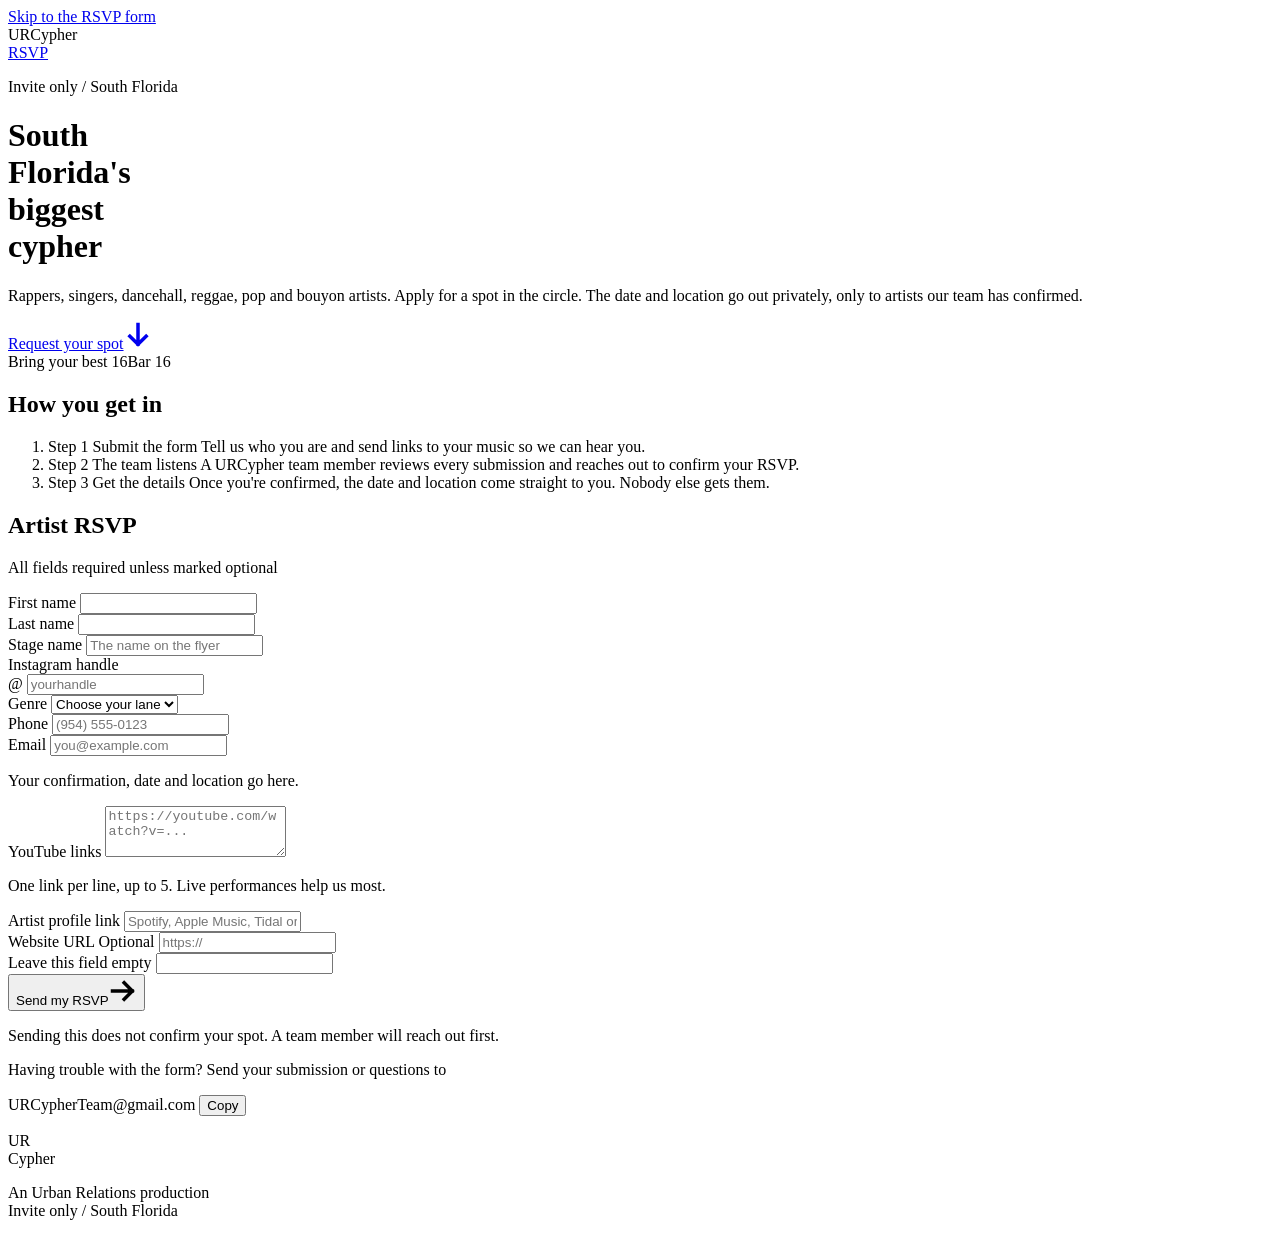
==== public/index.html @ 1a7c1e09 "Change Broward to South Florida in headline, tagline and share image Co-Authored-By: Claude Opus 5.5" ====
<!doctype html>
<html lang="en">
<head>
<meta charset="utf-8">
<meta name="viewport" content="width=device-width, initial-scale=1, viewport-fit=cover">
<title>URCypher | South Florida's Biggest Cypher</title>
<meta name="description" content="South Florida's biggest cypher, an Urban Relations production. Rappers, singers, dancehall, reggae, pop and bouyon artists: apply for a spot in the circle. Invite only.">
<link rel="canonical" href="https://urcypher.com/">
<meta name="theme-color" content="#2B4BF2">
<meta property="og:type" content="website">
<meta property="og:site_name" content="URCypher">
<meta property="og:title" content="URCypher | South Florida's Biggest Cypher">
<meta property="og:description" content="Invite only. Apply for a spot in the circle. Date and location go to confirmed artists only.">
<meta property="og:url" content="https://urcypher.com/">
<meta property="og:image" content="https://urcypher.com/og-image.png">
<meta property="og:image:width" content="1200">
<meta property="og:image:height" content="630">
<meta name="twitter:card" content="summary_large_image">
<link rel="icon" href="/favicon-32.png" type="image/png">
<link rel="apple-touch-icon" href="/apple-touch-icon.png">
<link rel="preload" href="/assets/fonts/archivo.woff2" as="font" type="font/woff2" crossorigin>
<link rel="stylesheet" href="/assets/styles.css">
<script src="/assets/app.js" defer></script>
</head>
<body>

<a class="skip" href="#rsvp">Skip to the RSVP form</a>

<header class="hero">
  <div class="wrap bar">
    <div class="bar__brand">
      <span class="mark mark--sm">UR<span class="dot dot--ink" aria-hidden="true"></span>Cypher</span>
    </div>
    <a class="btn btn--ink btn--sm" href="#rsvp">RSVP</a>
  </div>

  <div class="wrap hero__body">
    <p class="mono">Invite only / South Florida</p>
    <h1 class="hero__title">South<br>Florida's<br>biggest<br>cypher<span class="dot dot--ink" aria-hidden="true"></span></h1>
    <div class="hero__row">
      <p class="hero__lede">Rappers, singers, dancehall, reggae, pop and bouyon artists. Apply for a spot in the circle. The date and location go out privately, only to artists our team has confirmed.</p>
      <a class="cta" href="#rsvp"><span class="cta__label">Request your spot</span><span class="cta__arrow" aria-hidden="true"><svg viewBox="0 0 24 24" width="28" height="28" fill="none" stroke="currentColor" stroke-width="3" stroke-linecap="square"><path d="M12 3v17M5 13l7 7 7-7"/></svg></span></a>
    </div>
    <div class="meter" aria-hidden="true">
      <div class="meter__bars">
        <i></i><i></i><i></i><i></i><i></i><i></i><i></i><i></i>
        <i></i><i></i><i></i><i></i><i></i><i></i><i></i><i></i>
      </div>
      <div class="meter__legend mono"><span>Bring your best 16</span><span>Bar 16</span></div>
    </div>
  </div>
</header>

<main>
  <section class="wrap steps" aria-labelledby="steps-h">
    <h2 id="steps-h" class="h2">How you get in</h2>
    <ol class="steps__list">
      <li>
        <span class="mono steps__num">Step 1</span>
        <span class="steps__title">Submit the form</span>
        <span class="steps__text">Tell us who you are and send links to your music so we can hear you.</span>
      </li>
      <li>
        <span class="mono steps__num">Step 2</span>
        <span class="steps__title">The team listens</span>
        <span class="steps__text">A URCypher team member reviews every submission and reaches out to confirm your RSVP.</span>
      </li>
      <li>
        <span class="mono steps__num">Step 3</span>
        <span class="steps__title">Get the details</span>
        <span class="steps__text">Once you're confirmed, the date and location come straight to you. Nobody else gets them.</span>
      </li>
    </ol>
  </section>

  <section id="rsvp" class="wrap rsvp" aria-labelledby="rsvp-h">
    <div class="rsvp__head">
      <h2 id="rsvp-h" class="h2">Artist RSVP</h2>
      <p class="mono">All fields required unless marked optional</p>
    </div>

    <form id="rsvp-form" class="form" novalidate>
      <div class="form__summary" id="form-summary" role="alert" hidden></div>

      <div class="row">
        <div class="field">
          <label for="f-first">First name</label>
          <input id="f-first" name="firstName" type="text" autocomplete="given-name" maxlength="60" required aria-describedby="e-first">
          <p class="err" id="e-first" hidden></p>
        </div>
        <div class="field">
          <label for="f-last">Last name</label>
          <input id="f-last" name="lastName" type="text" autocomplete="family-name" maxlength="60" required aria-describedby="e-last">
          <p class="err" id="e-last" hidden></p>
        </div>
      </div>

      <div class="row">
        <div class="field">
          <label for="f-stage">Stage name</label>
          <input id="f-stage" name="stageName" type="text" autocomplete="off" maxlength="80" required placeholder="The name on the flyer" aria-describedby="e-stage">
          <p class="err" id="e-stage" hidden></p>
        </div>
        <div class="field">
          <label for="f-ig">Instagram handle</label>
          <div class="prefix">
            <span aria-hidden="true">@</span>
            <input id="f-ig" name="instagram" type="text" autocomplete="off" autocapitalize="none" spellcheck="false" maxlength="31" required placeholder="yourhandle" aria-describedby="e-ig">
          </div>
          <p class="err" id="e-ig" hidden></p>
        </div>
      </div>

      <div class="row">
        <div class="field">
          <label for="f-genre">Genre</label>
          <select id="f-genre" name="genre" required aria-describedby="e-genre">
            <option value="">Choose your lane</option>
            <option>Hip-hop / Rap</option>
            <option>R&amp;B / Singer</option>
            <option>Dancehall</option>
            <option>Reggae</option>
            <option>Pop</option>
            <option>Bouyon</option>
            <option>Other</option>
          </select>
          <p class="err" id="e-genre" hidden></p>
        </div>
        <div class="field">
          <label for="f-phone">Phone</label>
          <input id="f-phone" name="phone" type="tel" autocomplete="tel" inputmode="tel" maxlength="25" required placeholder="(954) 555-0123" aria-describedby="e-phone">
          <p class="err" id="e-phone" hidden></p>
        </div>
      </div>

      <div class="field">
        <label for="f-email">Email</label>
        <input id="f-email" name="email" type="email" autocomplete="email" inputmode="email" maxlength="254" required placeholder="you@example.com" aria-describedby="h-email e-email">
        <p class="hint" id="h-email">Your confirmation, date and location go here.</p>
        <p class="err" id="e-email" hidden></p>
      </div>

      <div class="field">
        <label for="f-yt">YouTube links</label>
        <textarea id="f-yt" name="youtube" rows="3" maxlength="1500" required spellcheck="false" placeholder="https://youtube.com/watch?v=..." aria-describedby="h-yt e-yt"></textarea>
        <p class="hint" id="h-yt">One link per line, up to 5. Live performances help us most.</p>
        <p class="err" id="e-yt" hidden></p>
      </div>

      <div class="field">
        <label for="f-profile">Artist profile link</label>
        <input id="f-profile" name="profile" type="url" inputmode="url" autocomplete="off" maxlength="300" required placeholder="Spotify, Apple Music, Tidal or similar" aria-describedby="e-profile">
        <p class="err" id="e-profile" hidden></p>
      </div>

      <div class="field">
        <label for="f-web">Website URL <span class="opt">Optional</span></label>
        <input id="f-web" name="website" type="url" inputmode="url" autocomplete="url" maxlength="300" placeholder="https://" aria-describedby="e-web">
        <p class="err" id="e-web" hidden></p>
      </div>

      <!-- Spam trap. People never see it. Named so browsers and password managers leave it alone. -->
      <div class="trap" aria-hidden="true">
        <label for="f-trap">Leave this field empty</label>
        <input id="f-trap" name="trap_zq" type="text" tabindex="-1" autocomplete="off" data-lpignore="true" data-1p-ignore data-bwignore data-form-type="other">
      </div>

      <div class="form__foot">
        <button class="cta cta--blue" type="submit" id="f-submit"><span class="cta__label" id="f-submit-label">Send my RSVP</span><span class="cta__arrow" aria-hidden="true"><svg viewBox="0 0 24 24" width="28" height="28" fill="none" stroke="currentColor" stroke-width="3" stroke-linecap="square"><path d="M3 12h17M13 5l7 7-7 7"/></svg></span></button>
        <p class="form__note">Sending this does not confirm your spot. A team member will reach out first.</p>
      </div>
    </form>

    <div class="done" id="done" role="status" tabindex="-1" hidden>
      <p class="mono">Submission received</p>
      <p class="done__title">You're in the queue.</p>
      <p class="done__text" id="done-text">A URCypher team member will review your music and reach out to confirm. Once you're confirmed, we'll send the date and location to the email you gave us.</p>
    </div>

    <div class="help">
      <p>Having trouble with the form? Send your submission or questions to</p>
      <p class="help__email"><span id="team-email">URCypherTeam@gmail.com</span> <button type="button" class="copy" data-copy="URCypherTeam@gmail.com">Copy</button></p>
    </div>
  </section>
</main>

<footer class="foot">
  <div class="wrap foot__row">
    <span class="mark mark--foot">UR<span class="dot dot--blue" aria-hidden="true"></span><br>Cypher</span>
    <p class="mono foot__meta">An Urban Relations production<br>Invite only / South Florida</p>
  </div>
</footer>

<noscript><p class="nojs">This form needs JavaScript. You can send your submission to URCypherTeam@gmail.com instead.</p></noscript>
</body>
</html>
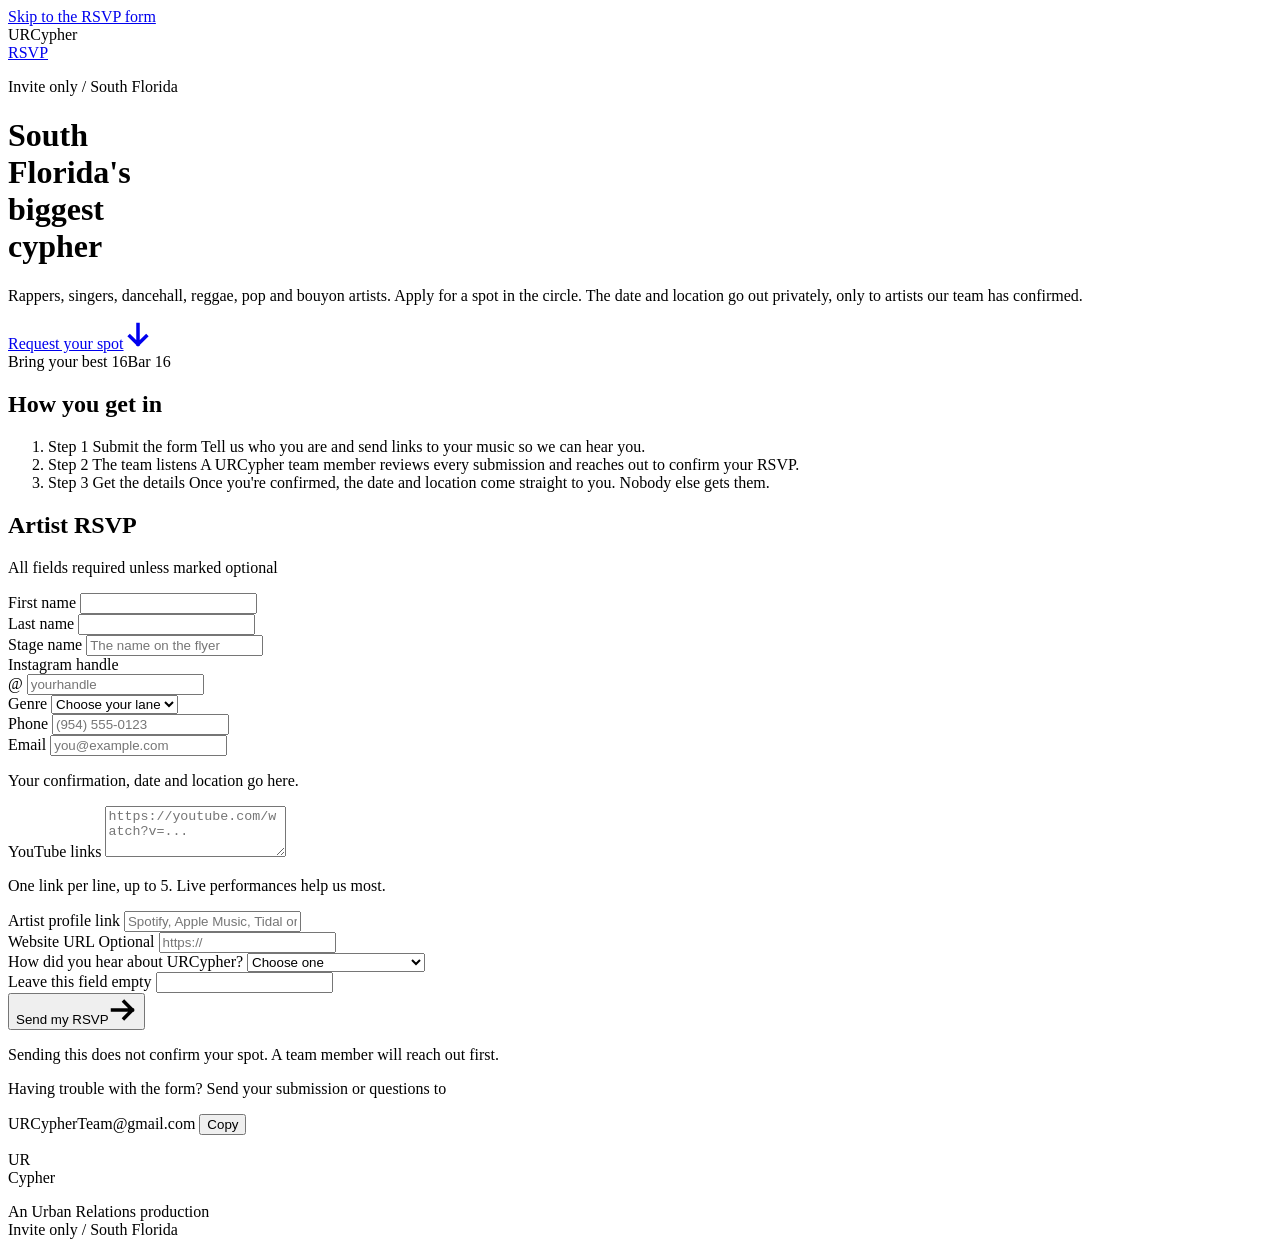
==== commit 1086f6a1: "Add 'How did you hear about URCypher?' and ad tracking to the RSVP form New required question saved " ====
--- a/public/index.html
+++ b/public/index.html
@@ -159,6 +159,22 @@
         <p class="err" id="e-web" hidden></p>
       </div>
 
+      <div class="field">
+        <label for="f-heard">How did you hear about URCypher?</label>
+        <select id="f-heard" name="heardFrom" required aria-describedby="e-heard">
+          <option value="">Choose one</option>
+          <option>Instagram or Facebook ad</option>
+          <option>Instagram post or story</option>
+          <option>TikTok</option>
+          <option>Friend or another artist</option>
+          <option>WhatsApp or text</option>
+          <option>Flyer</option>
+          <option>At an event</option>
+          <option>Other</option>
+        </select>
+        <p class="err" id="e-heard" hidden></p>
+      </div>
+
       <!-- Spam trap. People never see it. Named so browsers and password managers leave it alone. -->
       <div class="trap" aria-hidden="true">
         <label for="f-trap">Leave this field empty</label>
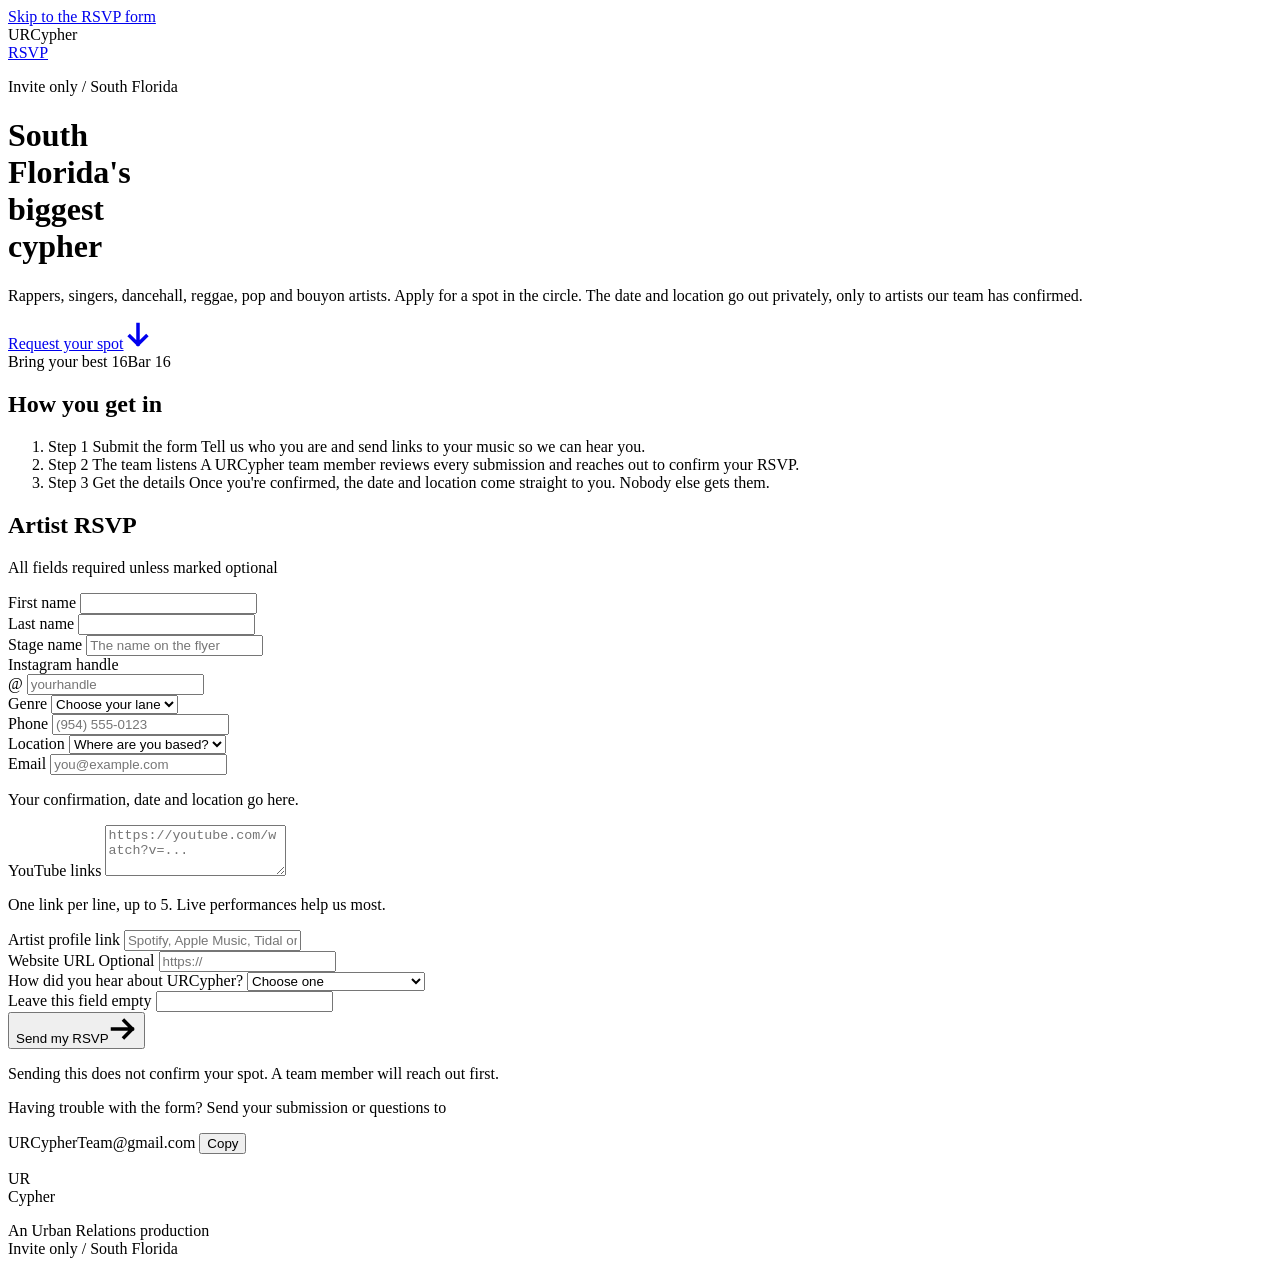
==== commit b93f0497: "Add required Location field (Broward, Miami, West Palm Beach, Other + typed location) Apps Script v3" ====
--- a/public/index.html
+++ b/public/index.html
@@ -133,6 +133,25 @@
         </div>
       </div>
 
+      <div class="row">
+        <div class="field">
+          <label for="f-loc">Location</label>
+          <select id="f-loc" name="location" required aria-describedby="e-loc">
+            <option value="">Where are you based?</option>
+            <option>Broward</option>
+            <option>Miami</option>
+            <option>West Palm Beach</option>
+            <option>Other</option>
+          </select>
+          <p class="err" id="e-loc" hidden></p>
+        </div>
+        <div class="field" id="loc-other-wrap" hidden>
+          <label for="f-loc-other">Type your location</label>
+          <input id="f-loc-other" name="locationOther" type="text" autocomplete="address-level2" maxlength="60" placeholder="City, state or country" aria-describedby="e-loc-other">
+          <p class="err" id="e-loc-other" hidden></p>
+        </div>
+      </div>
+
       <div class="field">
         <label for="f-email">Email</label>
         <input id="f-email" name="email" type="email" autocomplete="email" inputmode="email" maxlength="254" required placeholder="you@example.com" aria-describedby="h-email e-email">
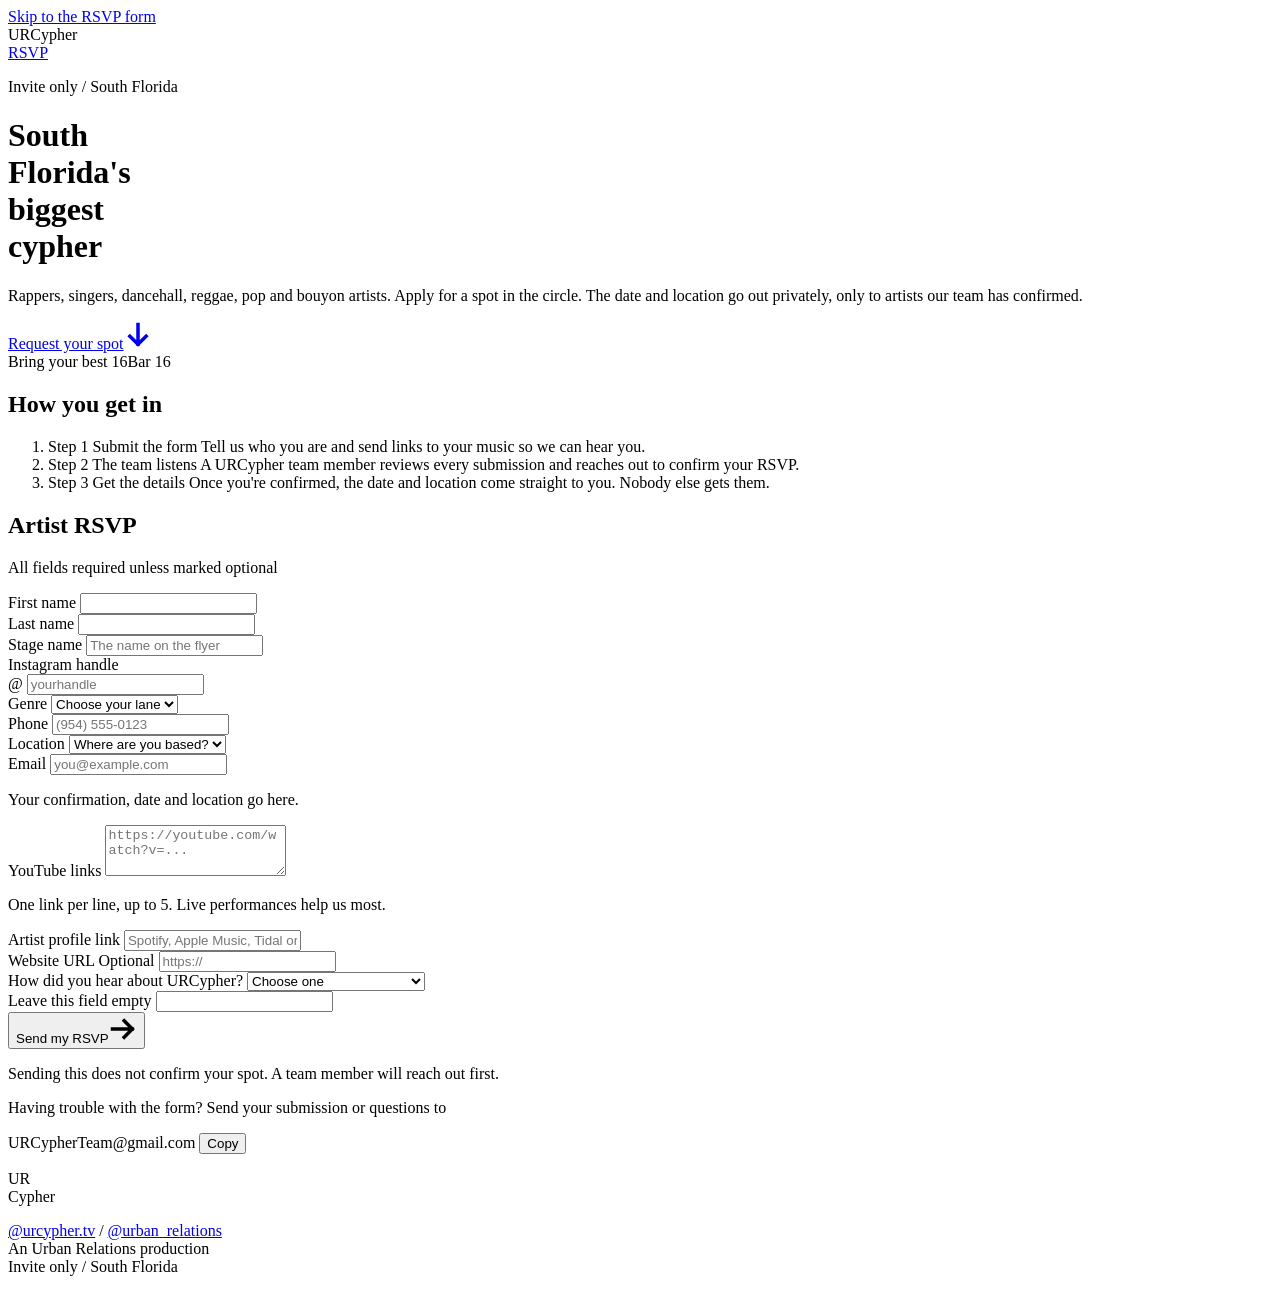
==== commit 147adeb2: "Add @urcypher.tv to the site footer, RSVP success message and artist email Co-Authored-By: Claude Op" ====
--- a/public/index.html
+++ b/public/index.html
@@ -210,6 +210,7 @@
       <p class="mono">Submission received</p>
       <p class="done__title">You're in the queue.</p>
       <p class="done__text" id="done-text">A URCypher team member will review your music and reach out to confirm. Once you're confirmed, we'll send the date and location to the email you gave us.</p>
+      <p class="done__follow">While you wait, follow <a href="https://www.instagram.com/urcypher.tv/" target="_blank" rel="noopener">@urcypher.tv</a> for cypher clips.</p>
     </div>
 
     <div class="help">
@@ -222,7 +223,7 @@
 <footer class="foot">
   <div class="wrap foot__row">
     <span class="mark mark--foot">UR<span class="dot dot--blue" aria-hidden="true"></span><br>Cypher</span>
-    <p class="mono foot__meta">An Urban Relations production<br>Invite only / South Florida</p>
+    <p class="mono foot__meta"><a href="https://www.instagram.com/urcypher.tv/" target="_blank" rel="noopener">@urcypher.tv</a> / <a href="https://www.instagram.com/urban_relations/" target="_blank" rel="noopener">@urban_relations</a><br>An Urban Relations production<br>Invite only / South Florida</p>
   </div>
 </footer>
 
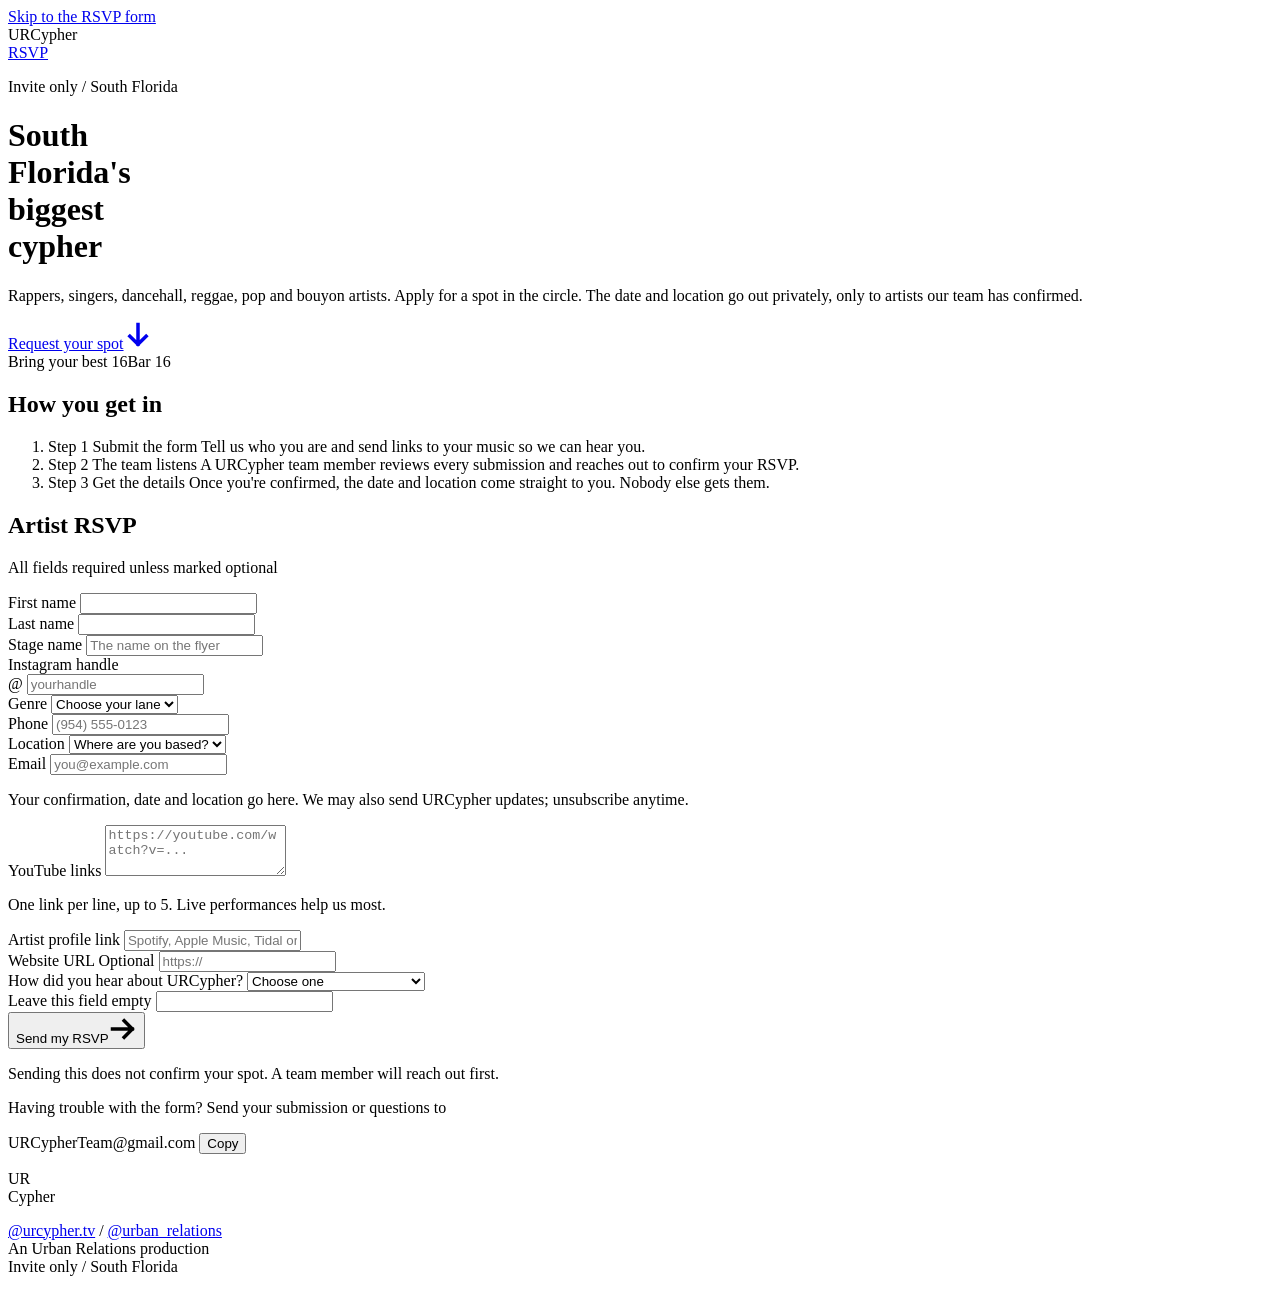
==== commit 0fbd7321: "Send branded RSVP email instantly from Apps Script; sync RSVPs to Mailchimp Apps Script v4 emails ea" ====
--- a/public/index.html
+++ b/public/index.html
@@ -155,7 +155,7 @@
       <div class="field">
         <label for="f-email">Email</label>
         <input id="f-email" name="email" type="email" autocomplete="email" inputmode="email" maxlength="254" required placeholder="you@example.com" aria-describedby="h-email e-email">
-        <p class="hint" id="h-email">Your confirmation, date and location go here.</p>
+        <p class="hint" id="h-email">Your confirmation, date and location go here. We may also send URCypher updates; unsubscribe anytime.</p>
         <p class="err" id="e-email" hidden></p>
       </div>
 
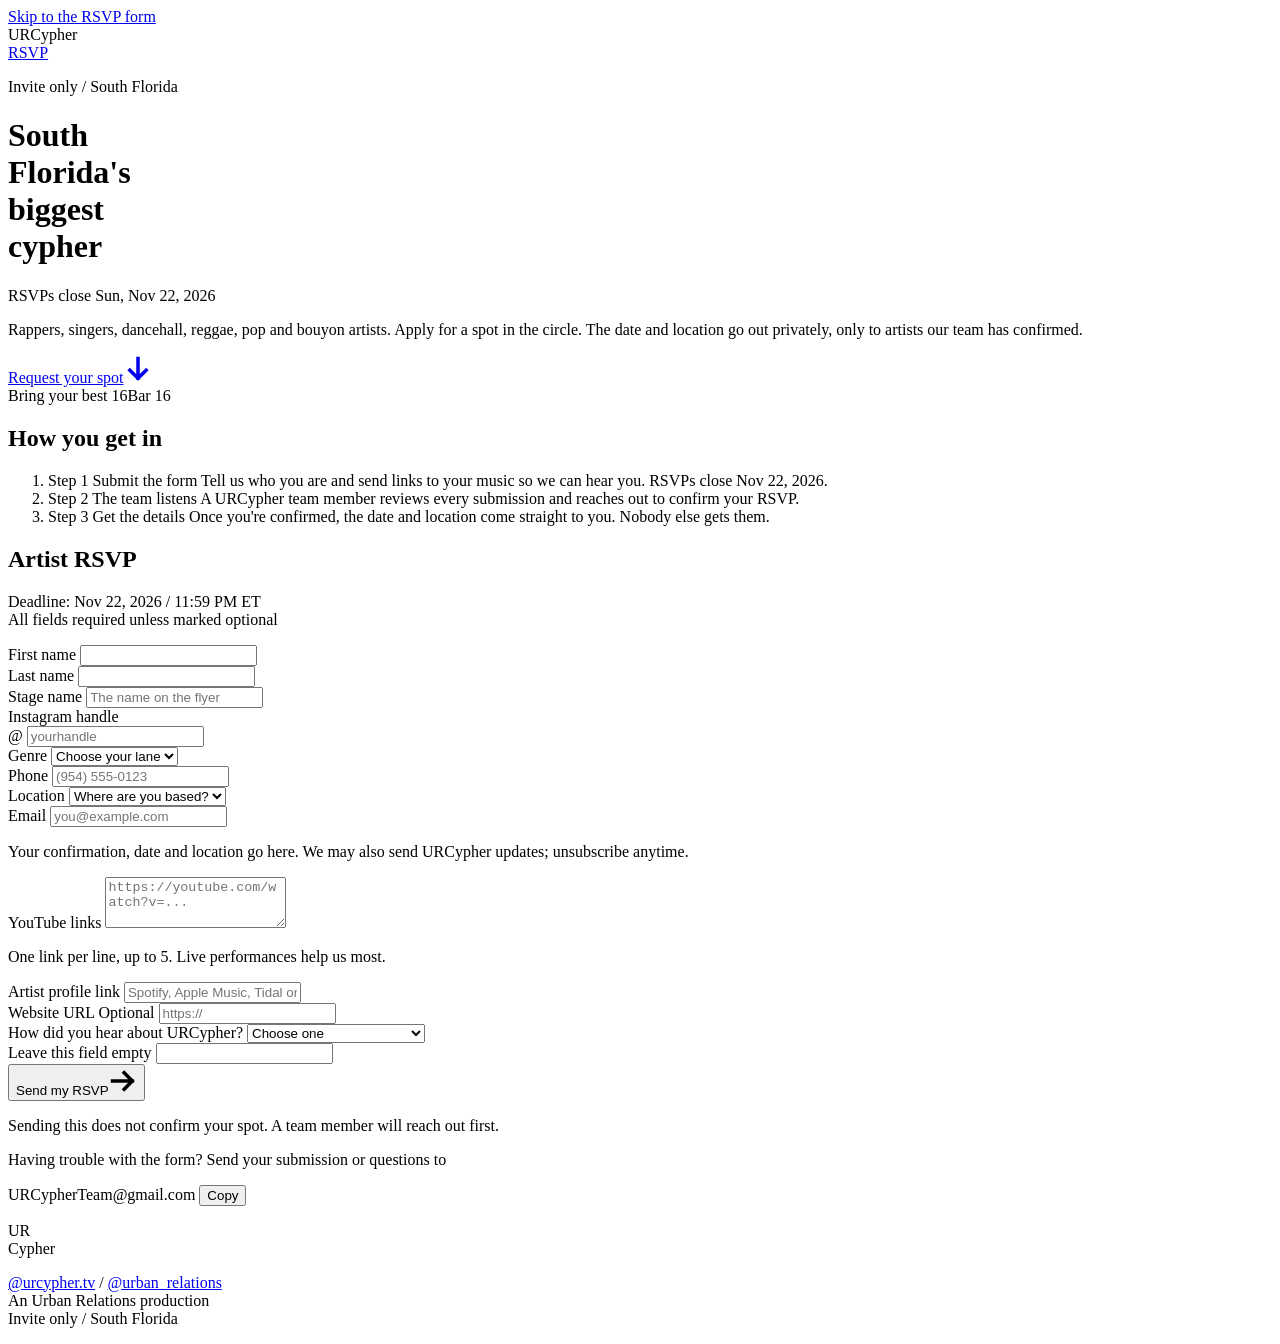
==== commit 79b8da87: "Add Nov 22, 2026 RSVP deadline: shown on site and share image, form auto-closes after; add database " ====
--- a/public/index.html
+++ b/public/index.html
@@ -10,7 +10,7 @@
 <meta property="og:type" content="website">
 <meta property="og:site_name" content="URCypher">
 <meta property="og:title" content="URCypher | South Florida's Biggest Cypher">
-<meta property="og:description" content="Invite only. Apply for a spot in the circle. Date and location go to confirmed artists only.">
+<meta property="og:description" content="Invite only. RSVPs close Nov 22, 2026. Date and location go to confirmed artists only.">
 <meta property="og:url" content="https://urcypher.com/">
 <meta property="og:image" content="https://urcypher.com/og-image.png">
 <meta property="og:image:width" content="1200">
@@ -37,6 +37,7 @@
   <div class="wrap hero__body">
     <p class="mono">Invite only / South Florida</p>
     <h1 class="hero__title">South<br>Florida's<br>biggest<br>cypher<span class="dot dot--ink" aria-hidden="true"></span></h1>
+    <p class="deadline" id="hero-deadline"><span class="deadline__label">RSVPs close</span> <span class="deadline__date">Sun, Nov 22, 2026</span></p>
     <div class="hero__row">
       <p class="hero__lede">Rappers, singers, dancehall, reggae, pop and bouyon artists. Apply for a spot in the circle. The date and location go out privately, only to artists our team has confirmed.</p>
       <a class="cta" href="#rsvp"><span class="cta__label">Request your spot</span><span class="cta__arrow" aria-hidden="true"><svg viewBox="0 0 24 24" width="28" height="28" fill="none" stroke="currentColor" stroke-width="3" stroke-linecap="square"><path d="M12 3v17M5 13l7 7 7-7"/></svg></span></a>
@@ -58,7 +59,7 @@
       <li>
         <span class="mono steps__num">Step 1</span>
         <span class="steps__title">Submit the form</span>
-        <span class="steps__text">Tell us who you are and send links to your music so we can hear you.</span>
+        <span class="steps__text">Tell us who you are and send links to your music so we can hear you. RSVPs close Nov 22, 2026.</span>
       </li>
       <li>
         <span class="mono steps__num">Step 2</span>
@@ -76,10 +77,16 @@
   <section id="rsvp" class="wrap rsvp" aria-labelledby="rsvp-h">
     <div class="rsvp__head">
       <h2 id="rsvp-h" class="h2">Artist RSVP</h2>
-      <p class="mono">All fields required unless marked optional</p>
-    </div>
-
-    <form id="rsvp-form" class="form" novalidate>
+      <p class="mono">Deadline: Nov 22, 2026 / 11:59 PM ET<br>All fields required unless marked optional</p>
+    </div>
+
+    <div class="closed" id="closed" hidden>
+      <p class="mono">RSVPs closed</p>
+      <p class="done__title">The circle is full.</p>
+      <p class="done__text">RSVPs for this URCypher closed on Nov 22, 2026. If you already sent yours, the team is listening and will reach out by email. Follow <a href="https://www.instagram.com/urcypher.tv/" target="_blank" rel="noopener">@urcypher.tv</a> for what's next.</p>
+    </div>
+
+    <form id="rsvp-form" class="form" novalidate data-deadline="2026-11-23T04:59:59Z">
       <div class="form__summary" id="form-summary" role="alert" hidden></div>
 
       <div class="row">
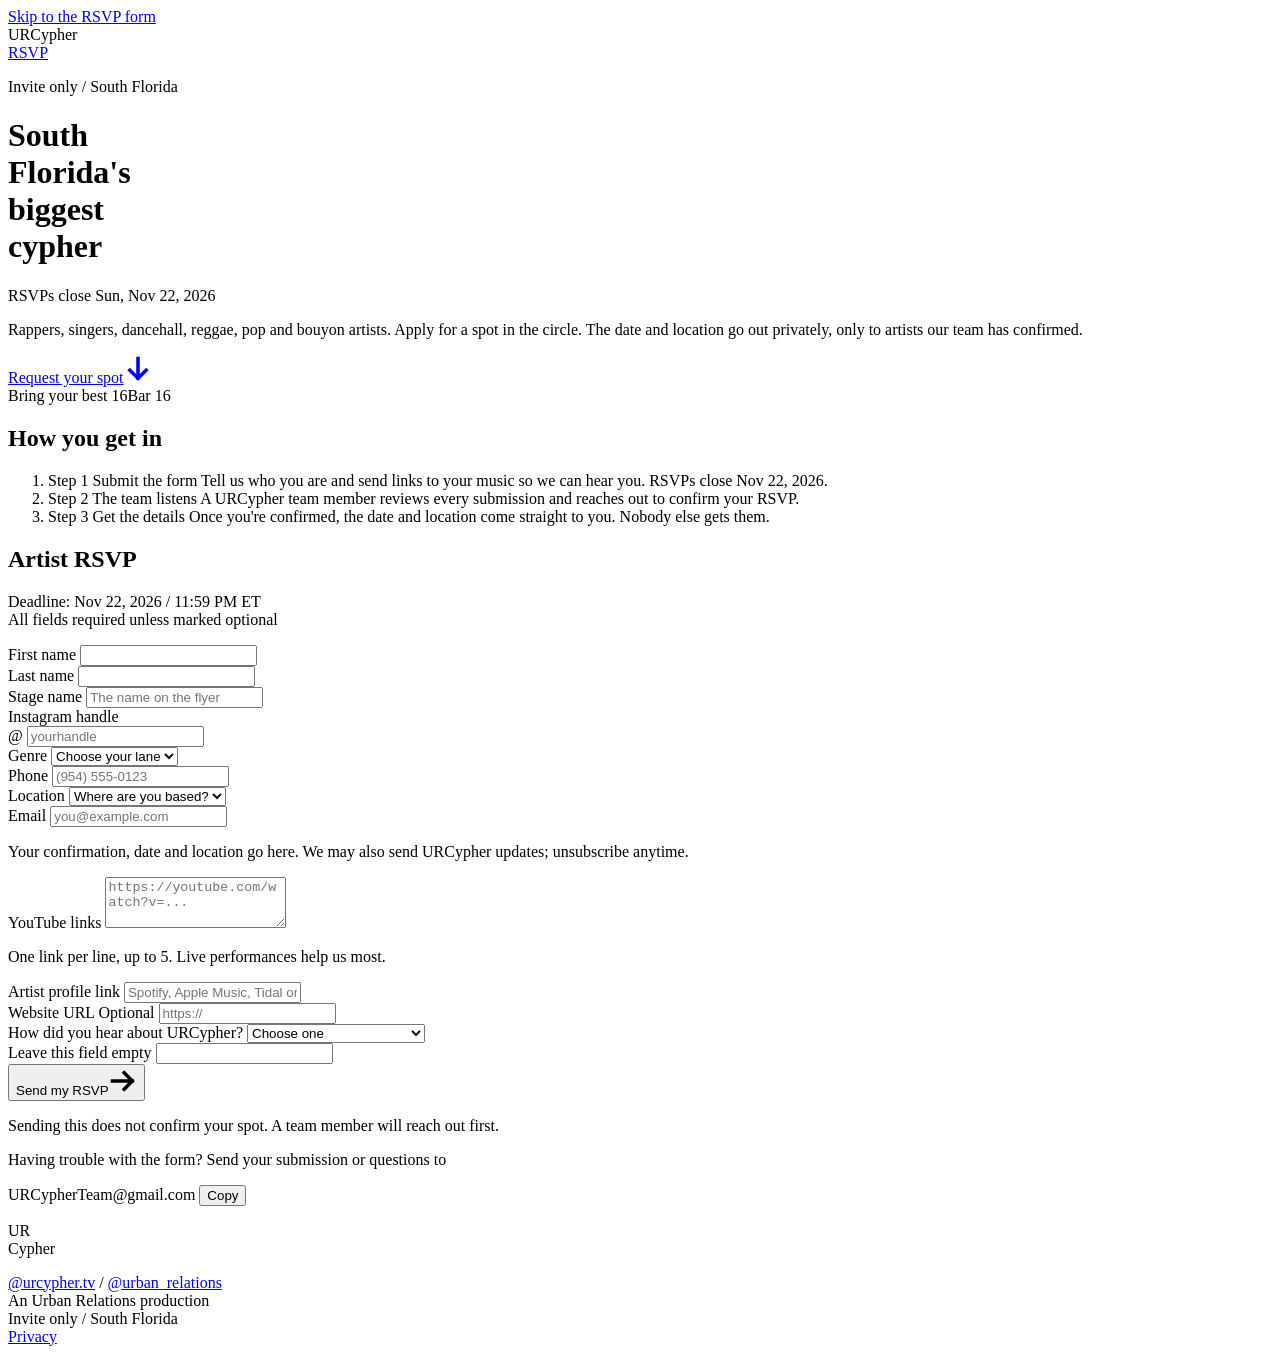
==== commit 89ecb5f4: "Add Meta Pixel (off until ID is set), Lead event on confirmed RSVP, privacy page Co-Authored-By: Cla" ====
--- a/public/index.html
+++ b/public/index.html
@@ -20,6 +20,8 @@
 <link rel="apple-touch-icon" href="/apple-touch-icon.png">
 <link rel="preload" href="/assets/fonts/archivo.woff2" as="font" type="font/woff2" crossorigin>
 <link rel="stylesheet" href="/assets/styles.css">
+<meta name="meta-pixel-id" content="">
+<script src="/assets/pixel.js" defer></script>
 <script src="/assets/app.js" defer></script>
 </head>
 <body>
@@ -230,7 +232,7 @@
 <footer class="foot">
   <div class="wrap foot__row">
     <span class="mark mark--foot">UR<span class="dot dot--blue" aria-hidden="true"></span><br>Cypher</span>
-    <p class="mono foot__meta"><a href="https://www.instagram.com/urcypher.tv/" target="_blank" rel="noopener">@urcypher.tv</a> / <a href="https://www.instagram.com/urban_relations/" target="_blank" rel="noopener">@urban_relations</a><br>An Urban Relations production<br>Invite only / South Florida</p>
+    <p class="mono foot__meta"><a href="https://www.instagram.com/urcypher.tv/" target="_blank" rel="noopener">@urcypher.tv</a> / <a href="https://www.instagram.com/urban_relations/" target="_blank" rel="noopener">@urban_relations</a><br>An Urban Relations production<br>Invite only / South Florida<br><a href="/privacy.html">Privacy</a></p>
   </div>
 </footer>
 
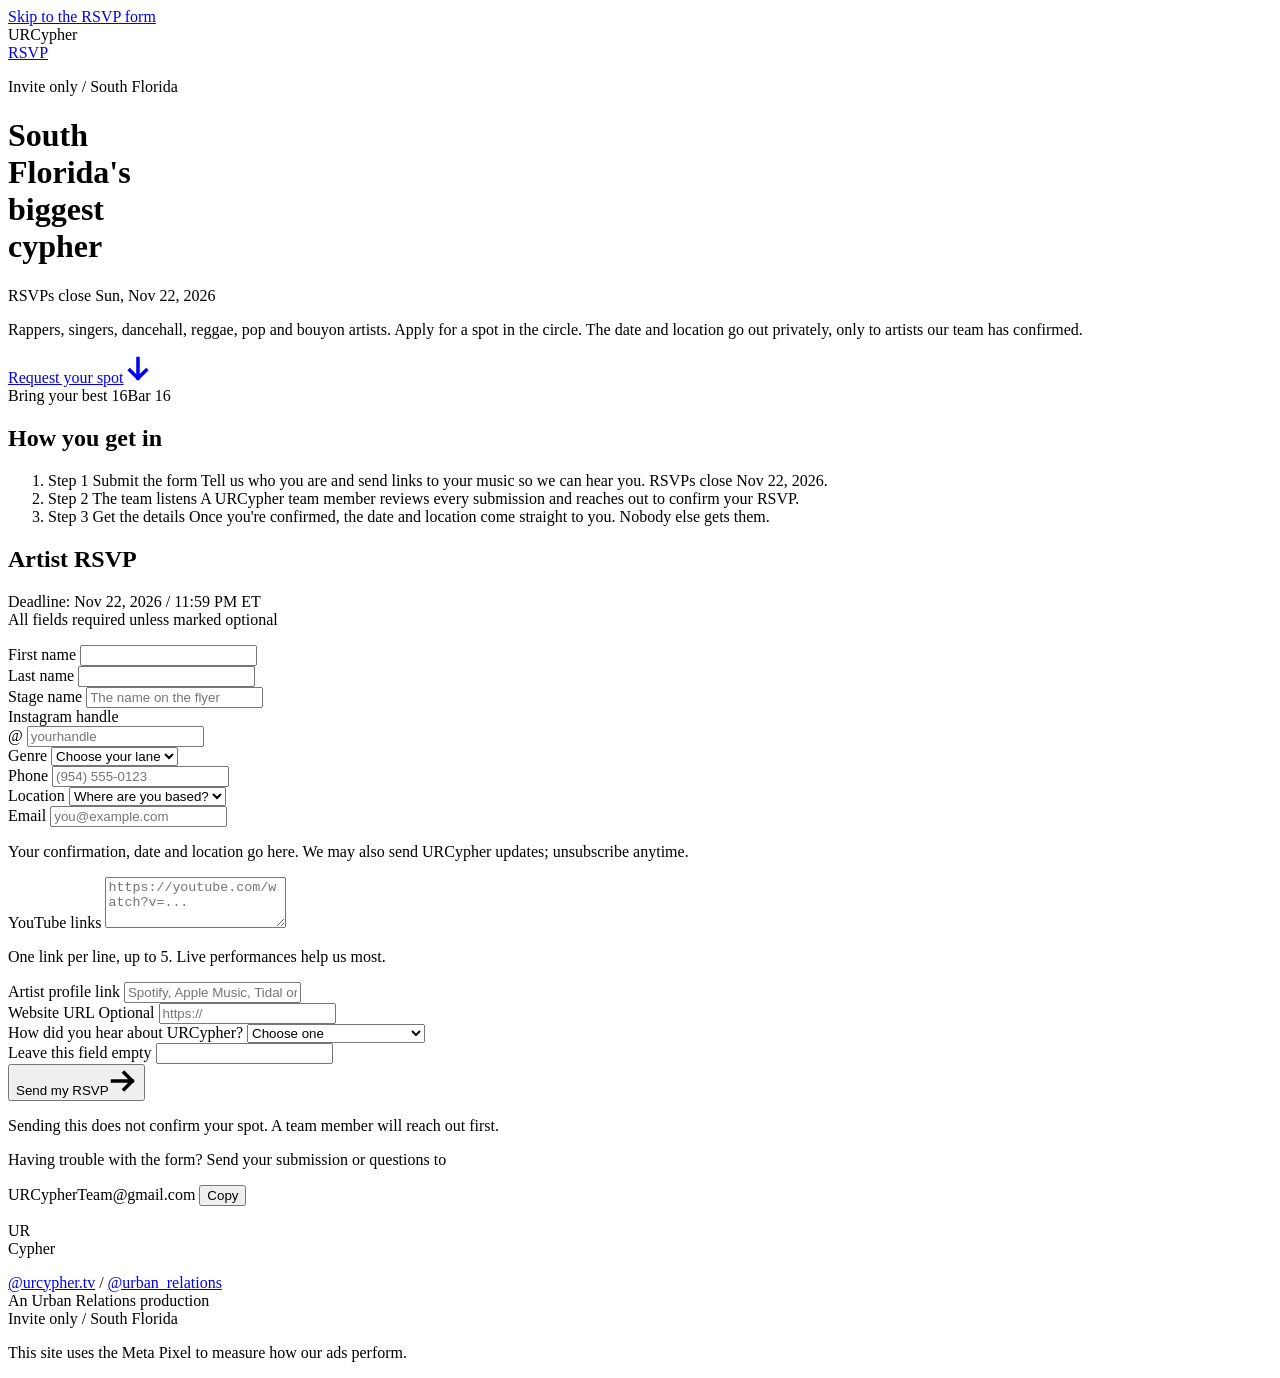
==== commit 5e77e5e9: "Add Meta Pixel (URCypher Website): PageView on load, Lead after a confirmed RSVP Co-Authored-By: Cla" ====
--- a/public/index.html
+++ b/public/index.html
@@ -20,8 +20,7 @@
 <link rel="apple-touch-icon" href="/apple-touch-icon.png">
 <link rel="preload" href="/assets/fonts/archivo.woff2" as="font" type="font/woff2" crossorigin>
 <link rel="stylesheet" href="/assets/styles.css">
-<meta name="meta-pixel-id" content="">
-<script src="/assets/pixel.js" defer></script>
+<script src="/assets/pixel.js" async></script>
 <script src="/assets/app.js" defer></script>
 </head>
 <body>
@@ -232,7 +231,8 @@
 <footer class="foot">
   <div class="wrap foot__row">
     <span class="mark mark--foot">UR<span class="dot dot--blue" aria-hidden="true"></span><br>Cypher</span>
-    <p class="mono foot__meta"><a href="https://www.instagram.com/urcypher.tv/" target="_blank" rel="noopener">@urcypher.tv</a> / <a href="https://www.instagram.com/urban_relations/" target="_blank" rel="noopener">@urban_relations</a><br>An Urban Relations production<br>Invite only / South Florida<br><a href="/privacy.html">Privacy</a></p>
+    <p class="mono foot__meta"><a href="https://www.instagram.com/urcypher.tv/" target="_blank" rel="noopener">@urcypher.tv</a> / <a href="https://www.instagram.com/urban_relations/" target="_blank" rel="noopener">@urban_relations</a><br>An Urban Relations production<br>Invite only / South Florida</p>
+    <p class="foot__note">This site uses the Meta Pixel to measure how our ads perform.</p>
   </div>
 </footer>
 
